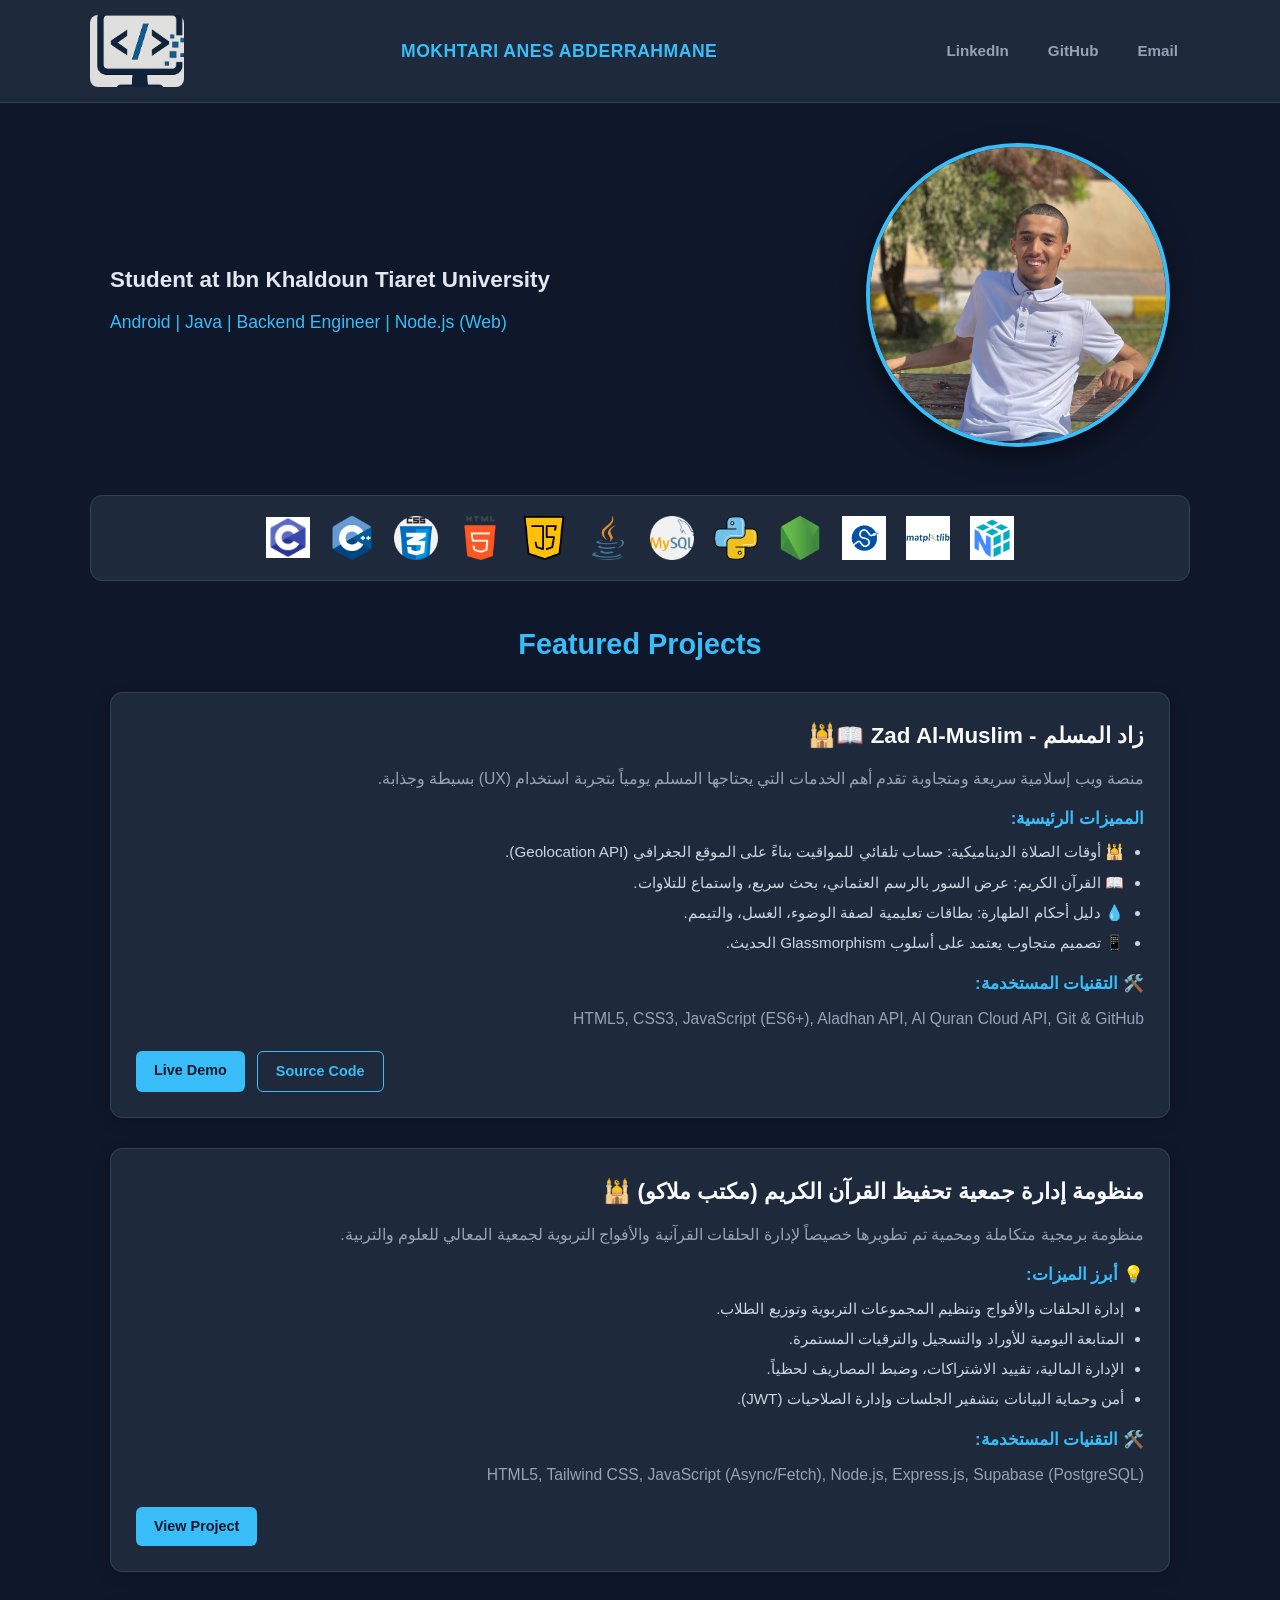
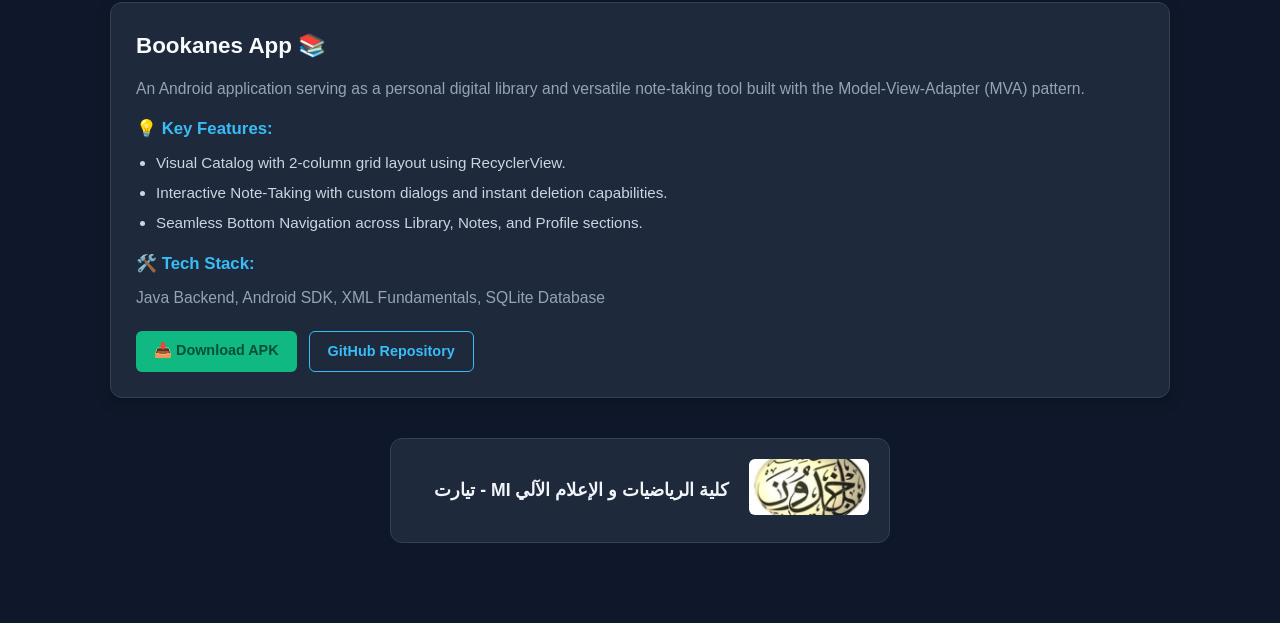
==== ina.html @ 7697f39c "flmt" ====
<!DOCTYPE html>
<html lang="en">
<head>
    <meta charset="UTF-8">
    <meta name="viewport" content="width=device-width, initial-scale=1.0">
    <meta name="description" content="Portfolio of Mokhtari Anes Abderrahmane - Android, Java, and Node.js Backend Engineer.">
    <link rel="icon" type="image/png" href="ingm/Copilot_20250710_144903.png">
    <link rel="stylesheet" href="sc.css">
    <script src="hj.js" defer></script>
    <title>Mokhtari Anes Abderrahmane | Portfolio</title>
</head>
<body>

    <header>
        <div class="li">
            <img src="ingm/Copilot_20250710_144903.png" alt="Mokhtari Anes Abderrahmane Logo" width="94" height="72">
            <p>MOKHTARI ANES ABDERRAHMANE</p>
            <nav aria-label="Social and Contact Links">
                <a href="https://www.linkedin.com/in/anes-abdo-6282872a9/?skipRedirect=true" target="_blank" rel="noopener noreferrer">LinkedIn</a>
                <a href="https://github.com/ANES21" target="_blank" rel="noopener noreferrer">GitHub</a>
                <a href="mailto:anesmokhtar88@gmail.com">Email</a>
            </nav>
        </div>
    </header>

    <main class="ma">
        <section class="bio">
            <p>Student at Ibn Khaldoun Tiaret University</p>
            <p>Android | Java | Backend Engineer | Node.js (Web)</p>
        </section>
        <div class="ilm">
            <img src="ingm/photo_2026-05-31_17-58-23.jpg" alt="Profile photo of Mokhtari Anes Abderrahmane" width="304" height="304">
        </div> 
    </main> 

    <!-- Tech Stack Icons -->
    <section class="lagen" aria-label="Technologies and Languages">
        <img class="lang-icon" src="iicon laneg/c .png" alt="C Language">
        <img class="lang-icon" src="iicon laneg/c-.png" alt="C++">
        <img class="lang-icon" src="iicon laneg/css.png" alt="CSS3">
        <img class="lang-icon" src="iicon laneg/html-5.png" alt="HTML5">
        <img class="lang-icon" src="iicon laneg/java-script.png" alt="JavaScript">
        <img class="lang-icon" src="iicon laneg/java.png" alt="Java">
        <img class="lang-icon" src="iicon laneg/mysql.png" alt="MySQL"> 
        <img class="lang-icon" src="iicon laneg/python.png" alt="Python"> 
        <img class="lang-icon" src="iicon laneg/node-js.png" alt="Node.js">
        <img class="lang-icon" src="iicon laneg/scipi.png" alt="SciPy">
        <img class="lang-icon" src="iicon laneg/MATPLOTLIB.png" alt="Matplotlib">
        <img class="lang-icon" src="iicon laneg/NumPy.png" alt="NumPy">
    </section>

    <!-- Projects Section -->
    <section class="poj">
        <h2 class="section-title">Featured Projects</h2>
        <div class="projects-container">

            <!-- Project 1: Zad Al-Muslim -->
            <article class="project-card" lang="ar" dir="rtl">
                <h3>زاد المسلم - Zad Al-Muslim 📖🕌</h3>
                <p>منصة ويب إسلامية سريعة ومتجاوبة تقدم أهم الخدمات التي يحتاجها المسلم يومياً بتجربة استخدام (UX) بسيطة وجذابة.</p>

                <h4>المميزات الرئيسية:</h4>
                <ul>
                    <li>🕌 أوقات الصلاة الديناميكية: حساب تلقائي للمواقيت بناءً على الموقع الجغرافي (Geolocation API).</li>
                    <li>📖 القرآن الكريم: عرض السور بالرسم العثماني، بحث سريع، واستماع للتلاوات.</li>
                    <li>💧 دليل أحكام الطهارة: بطاقات تعليمية لصفة الوضوء، الغسل، والتيمم.</li>
                    <li>📱 تصميم متجاوب يعتمد على أسلوب Glassmorphism الحديث.</li>
                </ul>

                <h4>🛠️ التقنيات المستخدمة:</h4>
                <p><span dir="ltr">HTML5, CSS3, JavaScript (ES6+), Aladhan API, Al Quran Cloud API, Git & GitHub</span></p>

                <div class="project-links" dir="ltr">
                    <a href="https://zad-al-muslim-two.vercel.app/" target="_blank" rel="noopener noreferrer" class="btn">Live Demo</a>
                    <a href="https://github.com/ANES21/Zad-Al-Muslim" target="_blank" rel="noopener noreferrer" class="btn btn-outline">Source Code</a>
                </div>
            </article>

            <!-- Project 2: Quran Association System -->
            <article class="project-card" lang="ar" dir="rtl">
                <h3>منظومة إدارة جمعية تحفيظ القرآن الكريم (مكتب ملاكو) 🕌</h3>
                <p>منظومة برمجية متكاملة ومحمية تم تطويرها خصيصاً لإدارة الحلقات القرآنية والأفواج التربوية لجمعية المعالي للعلوم والتربية.</p>

                <h4>💡 أبرز الميزات:</h4>
                <ul>
                    <li>إدارة الحلقات والأفواج وتنظيم المجموعات التربوية وتوزيع الطلاب.</li>
                    <li>المتابعة اليومية للأوراد والتسجيل والترقيات المستمرة.</li>
                    <li>الإدارة المالية، تقييد الاشتراكات، وضبط المصاريف لحظياً.</li>
                    <li>أمن وحماية البيانات بتشفير الجلسات وإدارة الصلاحيات (JWT).</li>
                </ul>

                <h4>🛠️ التقنيات المستخدمة:</h4>
                <p><span dir="ltr">HTML5, Tailwind CSS, JavaScript (Async/Fetch), Node.js, Express.js, Supabase (PostgreSQL)</span></p>

                <div class="project-links" dir="ltr">
                    <a href="https://github.com/ANES21/WEB-For-the-Quran-Memorization-Society" target="_blank" rel="noopener noreferrer" class="btn">View Project</a>
                </div>
            </article>

            <!-- Project 3: Bookanes App -->
            <article class="project-card" lang="en" dir="ltr">
                <h3>Bookanes App 📚</h3>
                <p>An Android application serving as a personal digital library and versatile note-taking tool built with the Model-View-Adapter (MVA) pattern.</p>

                <h4>💡 Key Features:</h4>
                <ul>
                    <li>Visual Catalog with 2-column grid layout using RecyclerView.</li>
                    <li>Interactive Note-Taking with custom dialogs and instant deletion capabilities.</li>
                    <li>Seamless Bottom Navigation across Library, Notes, and Profile sections.</li>
                </ul>

                <h4>🛠️ Tech Stack:</h4>
                <p>Java Backend, Android SDK, XML Fundamentals, SQLite Database</p>

                <div class="project-links">
                    <a href="apk/app-debug.apk" download="BookanesApp.apk" class="btn btn-apk">📥 Download APK</a>
                    <a href="https://github.com/ANES21/BOOK-ANES" target="_blank" rel="noopener noreferrer" class="btn btn-outline">GitHub Repository</a>
                </div>
            </article>

        </div>
    </section>

    <!-- Education Section -->
    <section class="myca">
        <div class="mca">
            <div class="inmf">
                <img src="ingm/download.jpeg" alt="Ibn Khaldoun Tiaret University Logo" width="120" height="56">
            </div>
            <div class="tex" lang="ar" dir="rtl"> 
                <p>كلية الرياضيات و الإعلام الآلي MI - تيارت</p> 
            </div>
        </div>
    </section>

</body>
</html>
---- sc.css ----
/* ==========================================
   1. Reset & General Setup
   ========================================== */
* {
    margin: 0;
    padding: 0;
    box-sizing: border-box;
    font-family: 'Segoe UI', Tahoma, Geneva, Verdana, sans-serif;
}

body {
    background-color: #0f172a;
    color: #f8fafc;
    min-height: 100vh;
    line-height: 1.6;
    padding-bottom: 40px;
}

/* ==========================================
   2. Header & Navigation
   ========================================== */
header {
    background-color: #1e293b;
    border-bottom: 1px solid #334155;
    padding: 15px 30px;
    position: sticky;
    top: 0;
    z-index: 100;
}

.li {
    max-width: 1100px;
    margin: 0 auto;
    display: flex;
    align-items: center;
    justify-content: space-between;
    flex-wrap: wrap;
    gap: 15px;
}

.li img {
    border-radius: 8px;
    object-fit: cover;
}

.li p {
    font-weight: 700;
    font-size: 1.1rem;
    color: #38bdf8;
    letter-spacing: 0.5px;
}

nav {
    display: flex;
    gap: 15px;
}

nav a {
    color: #94a3b8;
    text-decoration: none;
    font-weight: 600;
    font-size: 0.95rem;
    padding: 6px 12px;
    border-radius: 6px;
    transition: all 0.2s ease;
}

nav a:hover {
    color: #ffffff;
    background-color: #334155;
}

/* ==========================================
   3. Main Hero Section
   ========================================== */
.ma {
    max-width: 1100px;
    margin: 40px auto;
    padding: 0 20px;
    display: flex;
    align-items: center;
    justify-content: space-between;
    gap: 30px;
    flex-wrap: wrap-reverse;
}

.bio {
    flex: 1;
    min-width: 280px;
}

.bio p:first-child {
    font-size: 1.4rem;
    font-weight: 600;
    color: #e2e8f0;
    margin-bottom: 10px;
}

.bio p:last-child {
    font-size: 1.1rem;
    color: #38bdf8;
    font-weight: 500;
}

.ilm img {
    border-radius: 50%;
    border: 4px solid #38bdf8;
    box-shadow: 0 10px 25px rgba(0, 0, 0, 0.5);
    object-fit: cover;
    transition: transform 0.3s ease;
}

.ilm img:hover {
    transform: scale(1.03);
}

/* ==========================================
   4. Tech Stack Section (12 Icons)
   ========================================== */
.lagen {
    max-width: 1100px;
    margin: 40px auto;
    padding: 20px;
    display: flex;
    justify-content: center;
    align-items: center;
    gap: 20px;
    flex-wrap: wrap;
    background-color: #1e293b;
    border-radius: 12px;
    border: 1px solid #334155;
}

.lang-icon {
    width: 44px;
    height: 44px;
    object-fit: contain;
    transition: transform 0.2s ease, filter 0.2s ease;
}

.lang-icon:hover {
    transform: translateY(-4px);
}

/* ==========================================
   5. Projects Section
   ========================================== */
.poj {
    max-width: 1100px;
    margin: 40px auto;
    padding: 0 20px;
}

.section-title {
    font-size: 1.8rem;
    color: #38bdf8;
    margin-bottom: 25px;
    text-align: center;
}

.projects-container {
    display: flex;
    flex-direction: column;
    gap: 30px;
}

.project-card {
    background-color: #1e293b;
    border: 1px solid #334155;
    border-radius: 12px;
    padding: 25px;
    box-shadow: 0 4px 15px rgba(0, 0, 0, 0.2);
    transition: transform 0.2s ease, border-color 0.2s ease;
}

.project-card:hover {
    transform: translateY(-3px);
    border-color: #38bdf8;
}

/* Direction Alignments */
.project-card.rtl {
    direction: rtl;
    text-align: right;
}

.project-card.ltr {
    direction: ltr;
    text-align: left;
}

.project-card h3 {
    color: #f8fafc;
    font-size: 1.4rem;
    margin-bottom: 12px;
}

.project-card h4 {
    color: #38bdf8;
    font-size: 1.05rem;
    margin: 15px 0 8px 0;
}

.project-card p {
    color: #94a3b8;
    font-size: 0.98rem;
    line-height: 1.6;
}

.project-card ul {
    margin-right: 20px;
    margin-left: 20px;
    color: #cbd5e1;
}

.project-card li {
    margin-bottom: 6px;
    font-size: 0.95rem;
}

/* Project Action Buttons */
.project-links {
    margin-top: 20px;
    display: flex;
    gap: 12px;
    flex-wrap: wrap;
}

.btn {
    display: inline-block;
    padding: 8px 18px;
    background-color: #38bdf8;
    color: #0f172a;
    text-decoration: none;
    font-weight: 600;
    border-radius: 6px;
    font-size: 0.9rem;
    transition: background-color 0.2s ease, color 0.2s ease;
}

.btn:hover {
    background-color: #0284c7;
    color: #ffffff;
}

.btn-outline {
    background-color: transparent;
    border: 1px solid #38bdf8;
    color: #38bdf8;
}

.btn-outline:hover {
    background-color: #38bdf8;
    color: #0f172a;
}

/* APK Download Button */
.btn-apk {
    background-color: #10b981;
    color: #064e3b;
}

.btn-apk:hover {
    background-color: #059669;
    color: #ffffff;
}

/* ==========================================
   6. University Banner
   ========================================== */
.myca {
    max-width: 1100px;
    margin: 40px auto;
    padding: 0 20px;
}

.mca {
    background-color: #1e293b;
    border: 1px solid #334155;
    border-radius: 12px;
    padding: 20px;
    display: flex;
    align-items: center;
    gap: 20px;
    max-width: 500px;
    margin: 0 auto;
    direction: rtl;
}

.inmf img {
    border-radius: 6px;
    object-fit: cover;
}

.tex p {
    font-size: 1.1rem;
    font-weight: 600;
    color: #f1f5f9;
}

/* ==========================================
   7. Mobile Responsiveness
   ========================================== */
@media (max-width: 768px) {
    .li {
        flex-direction: column;
        text-align: center;
    }

    .ma {
        justify-content: center;
        text-align: center;
    }

    .mca {
        flex-direction: column;
        text-align: center;
    }
}
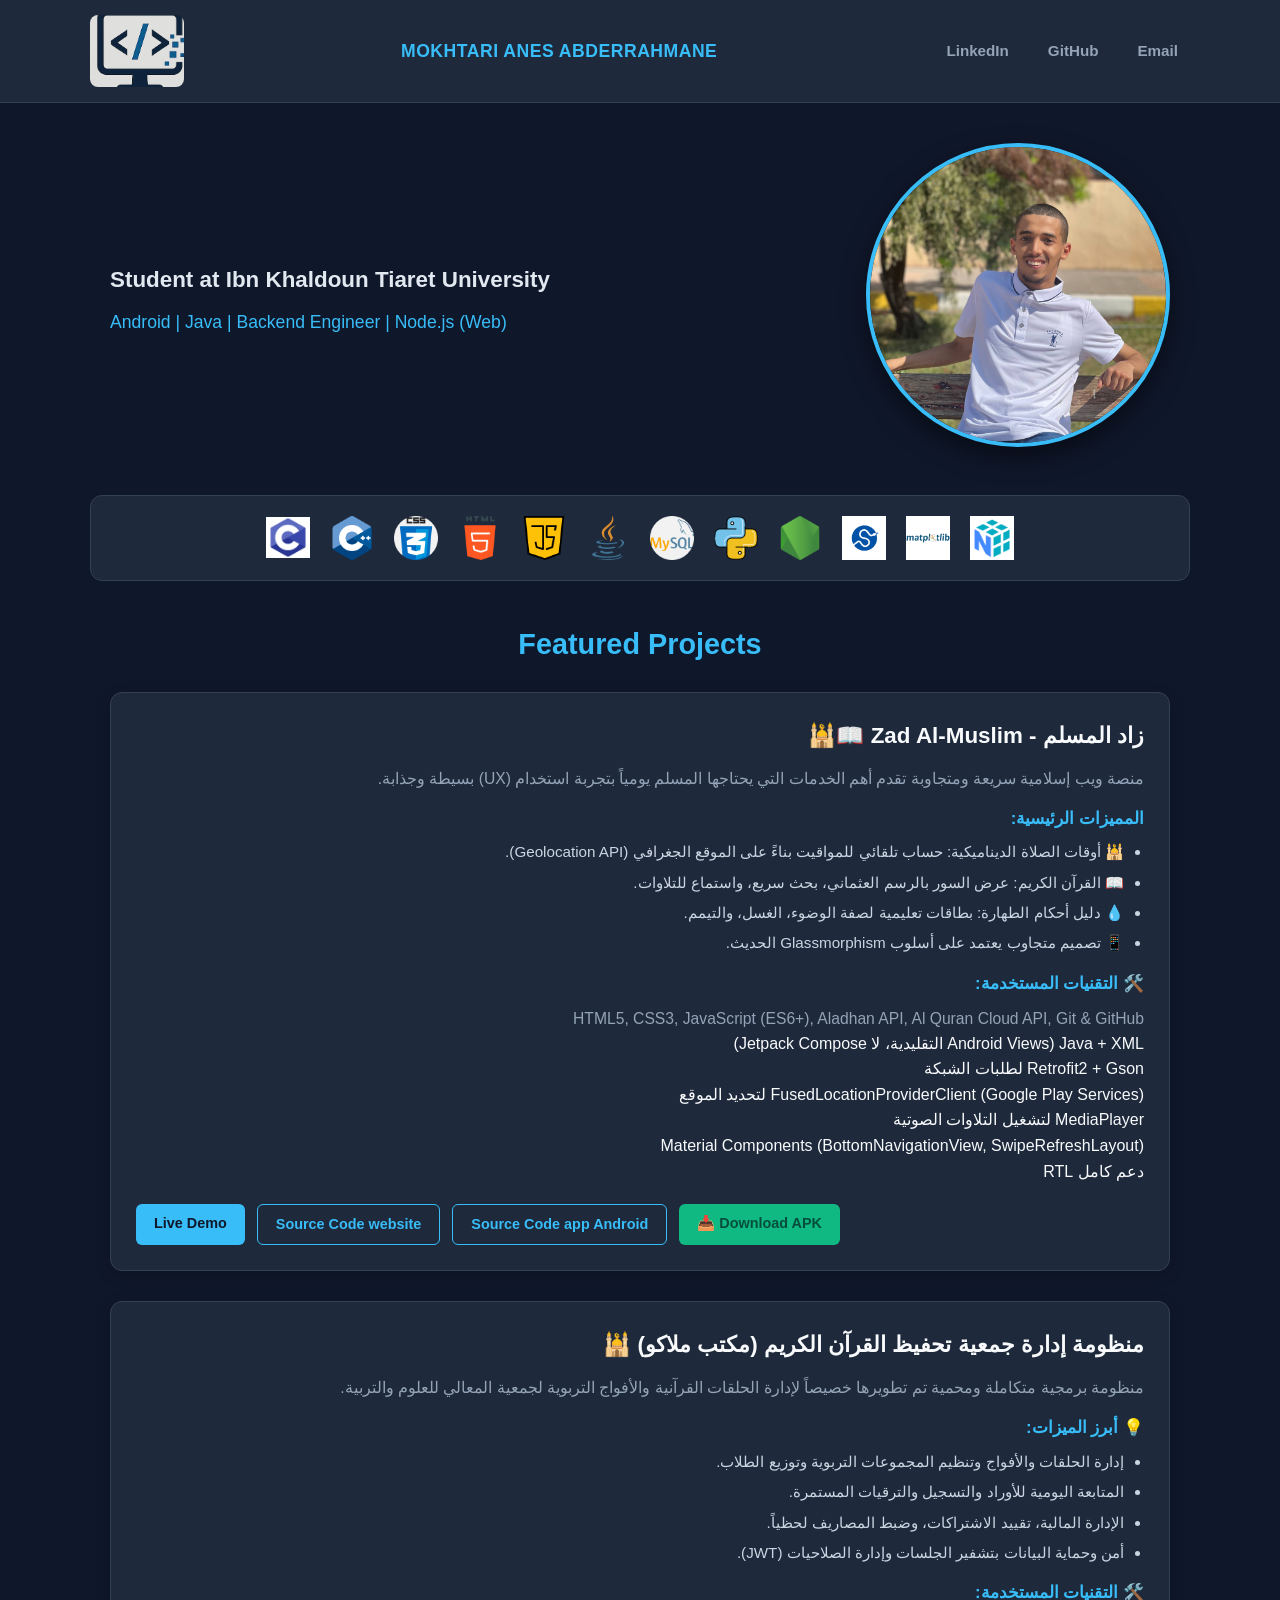
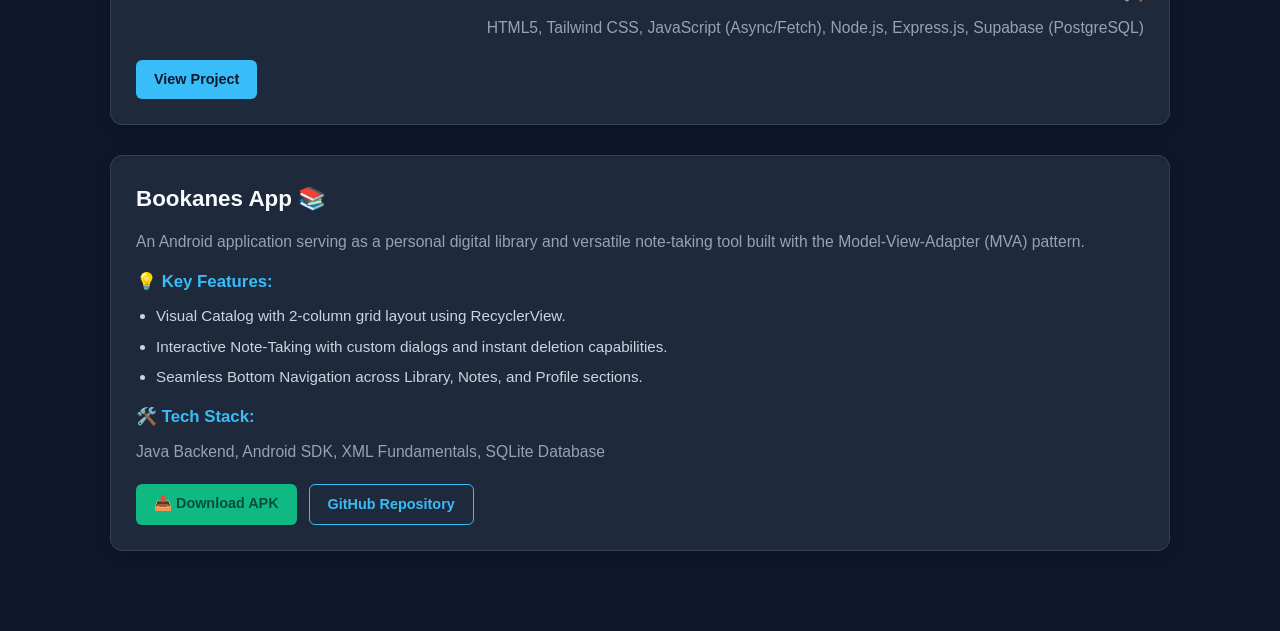
==== commit 0ecae2a4: "zadd" ====
--- a/ina.html
+++ b/ina.html
@@ -69,10 +69,19 @@
 
                 <h4>🛠️ التقنيات المستخدمة:</h4>
                 <p><span dir="ltr">HTML5, CSS3, JavaScript (ES6+), Aladhan API, Al Quran Cloud API, Git & GitHub</span></p>
-
+                 <pre>Java + XML (Android Views التقليدية، لا Jetpack Compose)
+Retrofit2 + Gson لطلبات الشبكة
+FusedLocationProviderClient (Google Play Services) لتحديد الموقع
+MediaPlayer لتشغيل التلاوات الصوتية
+Material Components (BottomNavigationView, SwipeRefreshLayout)
+دعم كامل RTL
+</pre>
                 <div class="project-links" dir="ltr">
                     <a href="https://zad-al-muslim-two.vercel.app/" target="_blank" rel="noopener noreferrer" class="btn">Live Demo</a>
-                    <a href="https://github.com/ANES21/Zad-Al-Muslim" target="_blank" rel="noopener noreferrer" class="btn btn-outline">Source Code</a>
+                    <a href="https://github.com/ANES21/Zad-Al-Muslim" target="_blank" rel="noopener noreferrer" class="btn btn-outline">Source Code website</a>
+                    <a href="https://github.com/ANES21/Zad-Al-Muslim-android-" target="_blank" rel="noopener noreferrer" class="btn btn-outline">Source Code app Android </a>
+                                    <a href="apk/Zad.apk" download="Zad-Al-Muslim.apk" class="btn btn-apk">📥 Download APK</a>
+
                 </div>
             </article>
 
@@ -121,17 +130,7 @@
         </div>
     </section>
 
-    <!-- Education Section -->
-    <section class="myca">
-        <div class="mca">
-            <div class="inmf">
-                <img src="ingm/download.jpeg" alt="Ibn Khaldoun Tiaret University Logo" width="120" height="56">
-            </div>
-            <div class="tex" lang="ar" dir="rtl"> 
-                <p>كلية الرياضيات و الإعلام الآلي MI - تيارت</p> 
-            </div>
-        </div>
-    </section>
+ 
 
 </body>
 </html>
